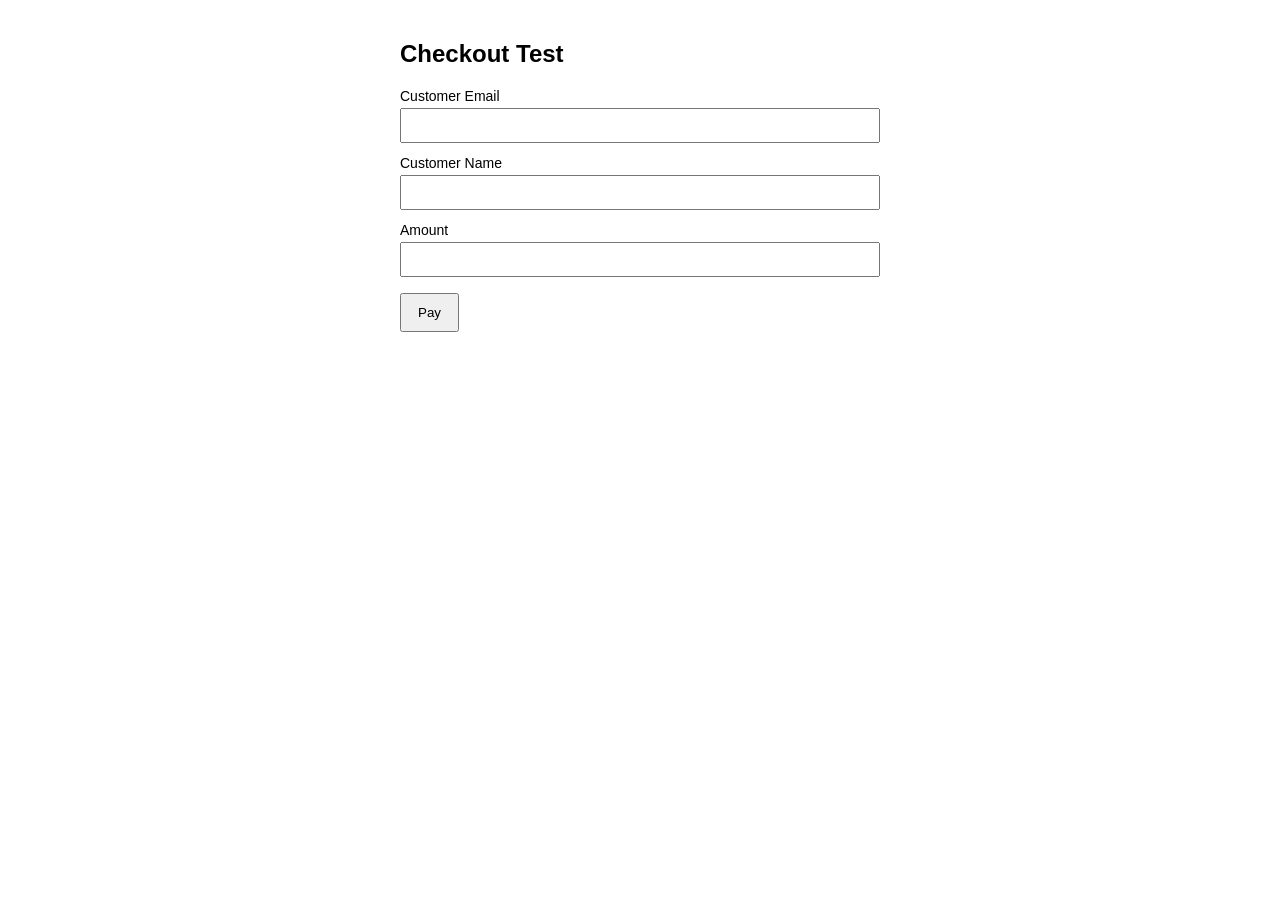
==== index.html @ 86b6984f "Bug fix" ====
<!DOCTYPE html>
<html lang="en">
<head>
<meta charset="UTF-8">
<title>Checkout Test</title>
<style>
  body { font-family: sans-serif; margin: 0; padding: 0; }
  #formWrap { max-width: 480px; margin: 40px auto; padding: 0 16px; }
  label { display: block; margin-top: 12px; font-size: 14px; }
  input { width: 100%; padding: 8px; margin-top: 4px; box-sizing: border-box; }
  button { margin-top: 16px; padding: 10px 16px; cursor: pointer; }
  #error { color: red; margin-top: 12px; }
  #checkoutFrame { display: none; width: 100vw; height: 100vh; border: none; }
</style>
</head>
<body>
  <div id="formWrap">
    <h2>Checkout Test</h2>

    <form id="checkoutForm">
      <label>Customer Email
        <input type="email" id="email" required>
      </label>
      <label>Customer Name
        <input type="text" id="name" required>
      </label>
      <label>Amount
        <input type="number" id="amount" min="0" step="0.01" required>
      </label>
      <button type="submit">Pay</button>
    </form>

    <div id="error"></div>
  </div>

  <iframe id="checkoutFrame"></iframe>

  <script>
    const API_BASE_URL = "https://checkout-be-jxj8.onrender.com";
    // const API_BASE_URL = "http://localhost:4000";

    document.getElementById("checkoutForm").addEventListener("submit", async (e) => {
      e.preventDefault();

      const errorEl = document.getElementById("error");
      const frameEl = document.getElementById("checkoutFrame");
      errorEl.textContent = "";

      const email = document.getElementById("email").value;
      const name = document.getElementById("name").value;
      const amount = document.getElementById("amount").value;

      const payload = {
        amount: Number(amount),
        currency: "NGN",
        customerRef: email,
        customerName: name,
        description: "Test checkout",
        merchantOrderRef: `order-${Date.now()}`,
      };

      try {
        const response = await fetch(`${API_BASE_URL}/checkout/createCheckout`, {
          method: "POST",
          headers: { "Content-Type": "application/json" },
          body: JSON.stringify(payload),
        });

        const result = await response.json();

        if (!response.ok) {
          throw new Error(result.message || "Checkout request failed");
        }

        const checkoutUrl = result?.data?.checkoutUrl;
        if (!checkoutUrl) {
          throw new Error("No checkout URL found in response: " + JSON.stringify(result));
        }

        document.getElementById("formWrap").style.display = "none";
        frameEl.src = checkoutUrl;
        frameEl.style.display = "block";
      } catch (err) {
        errorEl.textContent = err.message;
      }
    });
  </script>
</body>
</html>
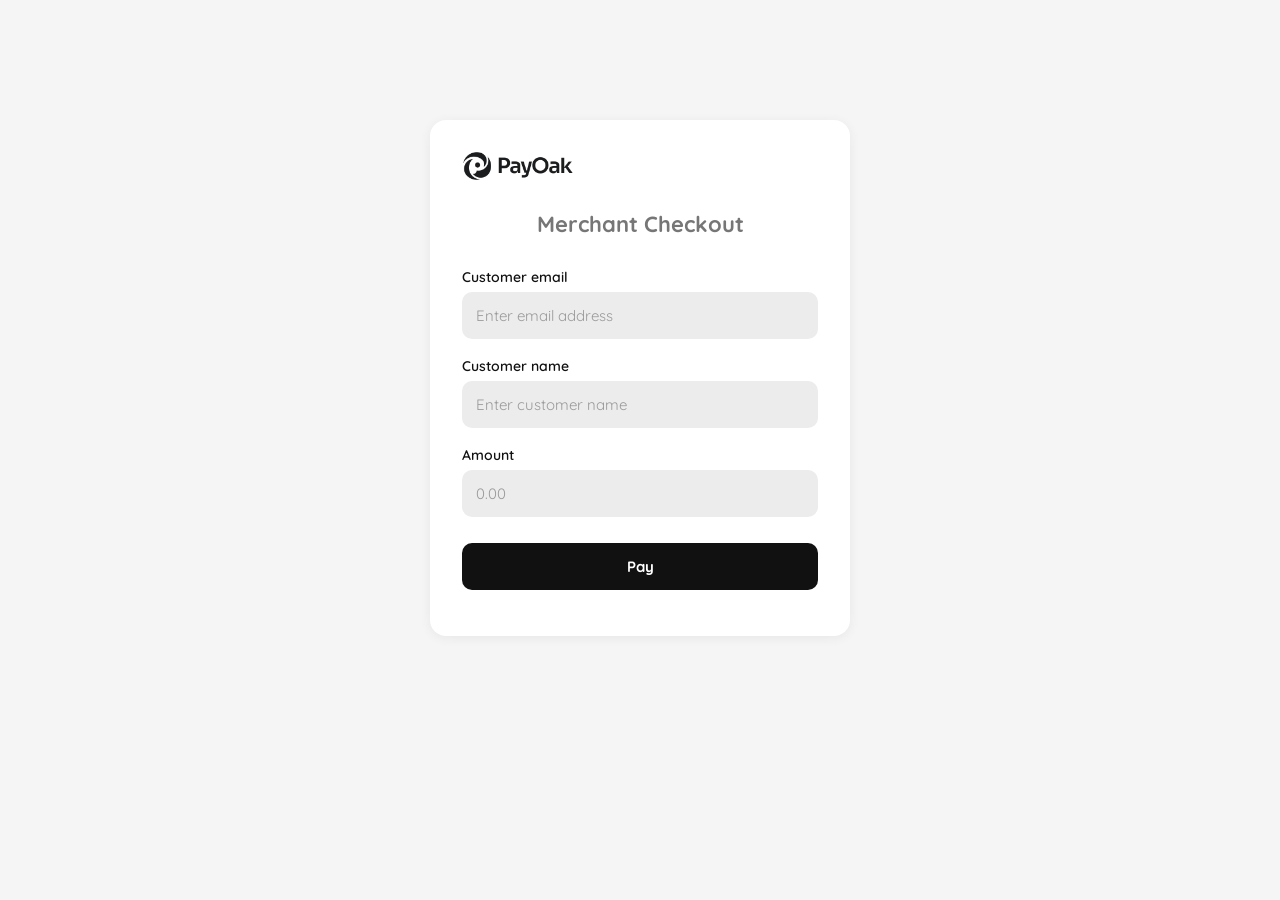
==== commit 01037ade: "styling" ====
--- a/index.html
+++ b/index.html
@@ -3,29 +3,123 @@
 <head>
 <meta charset="UTF-8">
 <title>Checkout Test</title>
+<link rel="preconnect" href="https://fonts.googleapis.com">
+<link rel="preconnect" href="https://fonts.gstatic.com" crossorigin>
+<link href="https://fonts.googleapis.com/css2?family=Quicksand:wght@500;600;700&display=swap" rel="stylesheet">
 <style>
-  body { font-family: sans-serif; margin: 0; padding: 0; }
-  #formWrap { max-width: 480px; margin: 40px auto; padding: 0 16px; }
-  label { display: block; margin-top: 12px; font-size: 14px; }
-  input { width: 100%; padding: 8px; margin-top: 4px; box-sizing: border-box; }
-  button { margin-top: 16px; padding: 10px 16px; cursor: pointer; }
-  #error { color: red; margin-top: 12px; }
-  #checkoutFrame { display: none; width: 100vw; height: 100vh; border: none; }
+  * { box-sizing: border-box; }
+  body {
+    font-family: 'Quicksand', sans-serif;
+    margin: 0;
+    padding: 0;
+    background: #f5f5f6;
+    color: #111;
+  }
+  .page-header {
+    padding: 24px 0 0 24px;
+  }
+  #formWrap {
+    max-width: 420px;
+    width: 100%;
+    margin: 120px auto 64px;
+    padding: 32px;
+    background: #fff;
+    border-radius: 16px;
+    box-shadow: 0 2px 12px rgba(0,0,0,0.06);
+  }
+  .brand {
+    display: flex;
+    align-items: center;
+    gap: 10px;
+  }
+  .brand img { height: 28px; }
+  .brand span {
+    font-weight: 700;
+    font-size: 22px;
+  }
+  @media (max-width: 480px) {
+    .page-header { padding: 16px 0 0 16px; }
+    #formWrap {
+      margin: 64px auto 32px;
+      padding: 24px 20px;
+      border-radius: 12px;
+      max-width: calc(100% - 32px);
+    }
+    .subtitle { font-size: 18px; }
+    input, button { font-size: 16px; }
+  }
+  .subtitle {
+    font-weight: 700;
+    color: #767676;
+    font-size: 22px;
+    margin-top: 30px;
+    margin-bottom: 30px;
+    text-align: center;
+  }
+  label {
+    display: block;
+    margin-top: 18px;
+    font-size: 14px;
+    font-weight: 600;
+  }
+  input {
+    width: 100%;
+    margin-top: 6px;
+    padding: 14px;
+    border: none;
+    border-radius: 10px;
+    background: #ececed;
+    font-family: inherit;
+    font-size: 15px;
+    color: #111;
+  }
+  input::placeholder { color: #9a9a9a; }
+  input:focus { outline: 2px solid #111; }
+  button {
+    width: 100%;
+    margin-top: 26px;
+    padding: 14px;
+    border: none;
+    border-radius: 10px;
+    background: #111;
+    color: #fff;
+    font-family: inherit;
+    font-weight: 700;
+    font-size: 15px;
+    cursor: pointer;
+  }
+  button:hover { background: #000; }
+  #error {
+    color: #c0392b;
+    margin-top: 14px;
+    font-size: 14px;
+    font-weight: 600;
+  }
+  #checkoutFrame {
+    display: none;
+    width: 100vw;
+    height: 100vh;
+    border: none;
+  }
 </style>
 </head>
 <body>
   <div id="formWrap">
-    <h2>Checkout Test</h2>
+    <div class="brand">
+      <img src="[data-uri]" alt="PayOak">
+      <!-- <span>PayOak</span> -->
+    </div>
+    <p class="subtitle">Merchant Checkout</p>
 
     <form id="checkoutForm">
-      <label>Customer Email
-        <input type="email" id="email" required>
+      <label>Customer email
+        <input type="email" id="email" placeholder="Enter email address" required>
       </label>
-      <label>Customer Name
-        <input type="text" id="name" required>
+      <label>Customer name
+        <input type="text" id="name" placeholder="Enter customer name" required>
       </label>
       <label>Amount
-        <input type="number" id="amount" min="0" step="0.01" required>
+        <input type="number" id="amount" placeholder="0.00" min="0" step="0.01" required>
       </label>
       <button type="submit">Pay</button>
     </form>
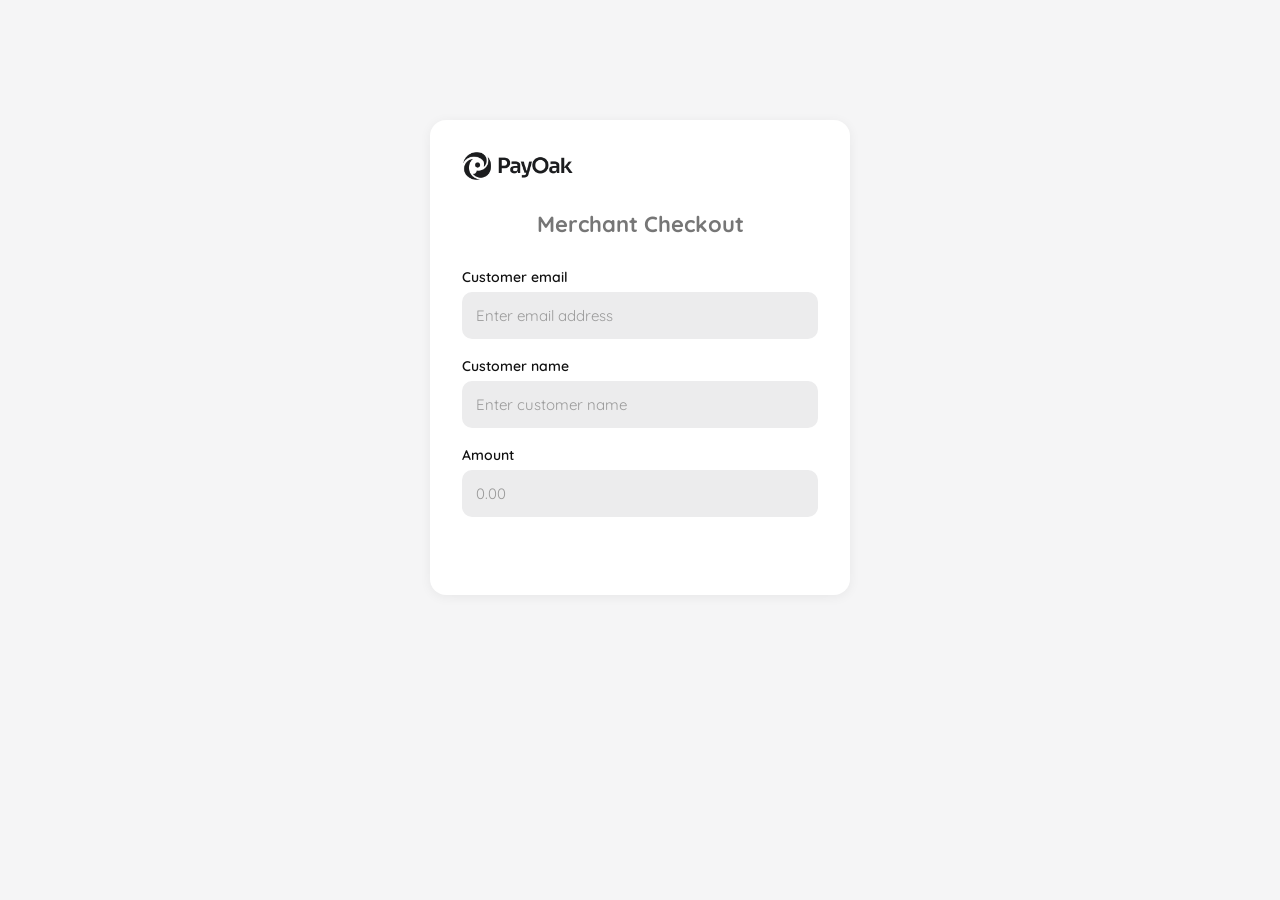
==== commit f831dfb3: "added hosted checkout button" ====
--- a/index.html
+++ b/index.html
@@ -2,6 +2,7 @@
 <html lang="en">
 <head>
 <meta charset="UTF-8">
+<meta name="viewport" content="width=device-width, initial-scale=1">
 <title>Checkout Test</title>
 <link rel="preconnect" href="https://fonts.googleapis.com">
 <link rel="preconnect" href="https://fonts.gstatic.com" crossorigin>
@@ -97,11 +98,15 @@
   }
   #checkoutFrame {
     display: none;
-    width: 100vw;
-    height: 100vh;
+    position: fixed;
+    inset: 0;
+    width: 100%;
+    height: 100%;
+    height: 100dvh;
     border: none;
   }
 </style>
+<script src="https://cdn.payoak.net/v1/payoak-button.min.js" defer></script>
 </head>
 <body>
   <div id="formWrap">
@@ -121,13 +126,19 @@
       <label>Amount
         <input type="number" id="amount" placeholder="0.00" min="0" step="0.01" required>
       </label>
-      <button type="submit">Pay</button>
+      <div style="margin-top: 26px" >
+        <payoak-button endpoint="https://checkout-be-jxj8.onrender.com">
+        </payoak-button> 
+      </div>
+       
+      <!-- <button type="submit">Pay</button> -->
     </form>
 
     <div id="error"></div>
+    <img />
   </div>
 
-  <iframe id="checkoutFrame"></iframe>
+  <iframe id="checkoutFrame" title="Checkout" allow="clipboard-write; clipboard-read; payment"></iframe>
 
   <script>
     const API_BASE_URL = "https://checkout-be-jxj8.onrender.com";
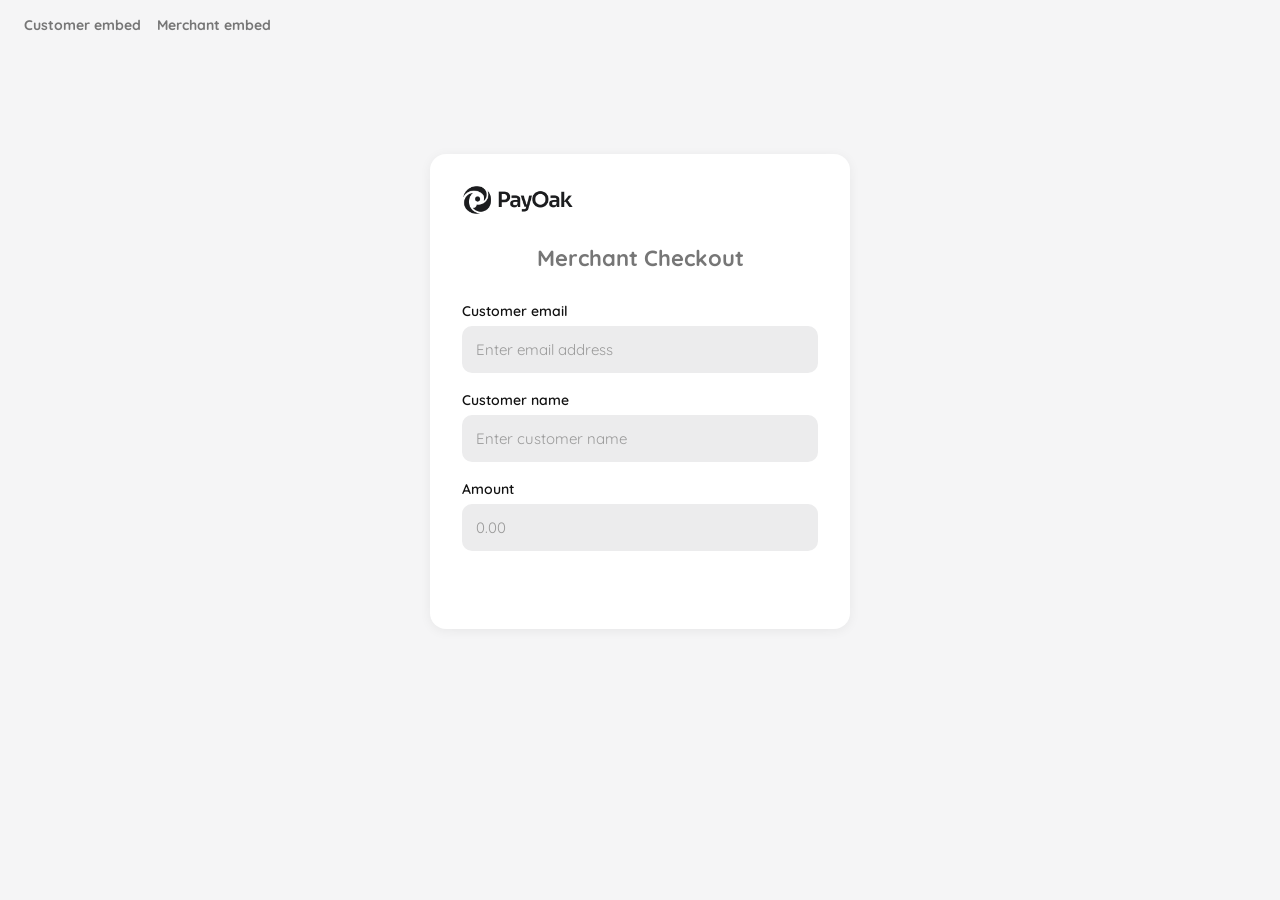
==== commit 4c737d37: "implemented url embedding" ====
--- a/index.html
+++ b/index.html
@@ -105,10 +105,15 @@
     height: 100dvh;
     border: none;
   }
+  .page-nav { padding: 16px 24px 0; font-size: 14px; font-weight: 700; display: flex; gap: 16px; }
+  .page-nav a { color: #767676; text-decoration: none; }
 </style>
-<script src="https://cdn.payoak.net/v1/payoak-button.min.js" defer></script>
+<script src="https://developer.payoak.net/v1/payoak-payment-option.min.js" defer></script>
+<script src="embed-common.js"></script>
 </head>
+
 <body>
+  <nav class="page-nav"><a href="customer.html">Customer embed</a><a href="merchant.html">Merchant embed</a></nav>
   <div id="formWrap">
     <div class="brand">
       <img src="[data-uri]" alt="PayOak">
@@ -127,36 +132,36 @@
         <input type="number" id="amount" placeholder="0.00" min="0" step="0.01" required>
       </label>
       <div style="margin-top: 26px" >
-        <payoak-button endpoint="https://checkout-be-jxj8.onrender.com">
-        </payoak-button> 
+        <payoak-payment-option></payoak-payment-option></payoak-payment-option>
       </div>
-       
-      <!-- <button type="submit">Pay</button> -->
     </form>
 
     <div id="error"></div>
     <img />
   </div>
-
   <iframe id="checkoutFrame" title="Checkout" allow="clipboard-write; clipboard-read; payment"></iframe>
-
-  <script>
-    const API_BASE_URL = "https://checkout-be-jxj8.onrender.com";
-    // const API_BASE_URL = "http://localhost:4000";
-
-    document.getElementById("checkoutForm").addEventListener("submit", async (e) => {
-      e.preventDefault();
-
-      const errorEl = document.getElementById("error");
-      const frameEl = document.getElementById("checkoutFrame");
+    <script>
+
+    const form = document.getElementById("checkoutForm");
+    const errorEl = document.getElementById("error");
+    const frameEl = document.getElementById("checkoutFrame");
+    const payOakButton = document.querySelector("payoak-payment-option");
+
+    payOakButton.addEventListener("payoak-select", async (event) => {
       errorEl.textContent = "";
 
-      const email = document.getElementById("email").value;
-      const name = document.getElementById("name").value;
-      const amount = document.getElementById("amount").value;
+      // Validate the merchant's form before creating checkout
+      if (!form.checkValidity()) {
+        form.reportValidity();
+        return;
+      }
+
+      const email = document.getElementById("email").value.trim();
+      const name = document.getElementById("name").value.trim();
+      const amount = Number(document.getElementById("amount").value);
 
       const payload = {
-        amount: Number(amount),
+        amount,
         currency: "NGN",
         customerRef: email,
         customerName: name,
@@ -165,28 +170,49 @@
       };
 
       try {
-        const response = await fetch(`${API_BASE_URL}/checkout/createCheckout`, {
-          method: "POST",
-          headers: { "Content-Type": "application/json" },
-          body: JSON.stringify(payload),
+        payOakButton.setAttribute("loading", "");
+
+        const response = await fetch(
+          `${API_BASE_URL}/checkout/createCheckout`,
+          {
+            method: "POST",
+            headers: {
+              "Content-Type": "application/json",
+            },
+            body: JSON.stringify(payload),
+          }
+        );
+
+        const result = await response.json();
+
+        if (!response.ok) {
+          throw new Error(
+            result.message || "Checkout request failed"
+          );
+        }
+
+        const checkoutUrl = result?.data?.checkoutUrl;
+
+        if (!checkoutUrl) {
+          throw new Error("No checkout URL returned");
+        }
+
+        // Remember the session so customer.html / merchant.html can show its embedded pages.
+        saveSession({
+          checkoutSessionId: result.data.checkoutSessionId,
+          transactionUrl: result.data.transactionUrl || null,
         });
 
-        const result = await response.json();
-
-        if (!response.ok) {
-          throw new Error(result.message || "Checkout request failed");
-        }
-
-        const checkoutUrl = result?.data?.checkoutUrl;
-        if (!checkoutUrl) {
-          throw new Error("No checkout URL found in response: " + JSON.stringify(result));
-        }
-
-        document.getElementById("formWrap").style.display = "none";
+        form.style.display = "none";
         frameEl.src = checkoutUrl;
         frameEl.style.display = "block";
       } catch (err) {
-        errorEl.textContent = err.message;
+        errorEl.textContent =
+          err instanceof Error
+            ? err.message
+            : "Unable to initialize checkout";
+      } finally {
+        payOakButton.removeAttribute("loading");
       }
     });
   </script>
